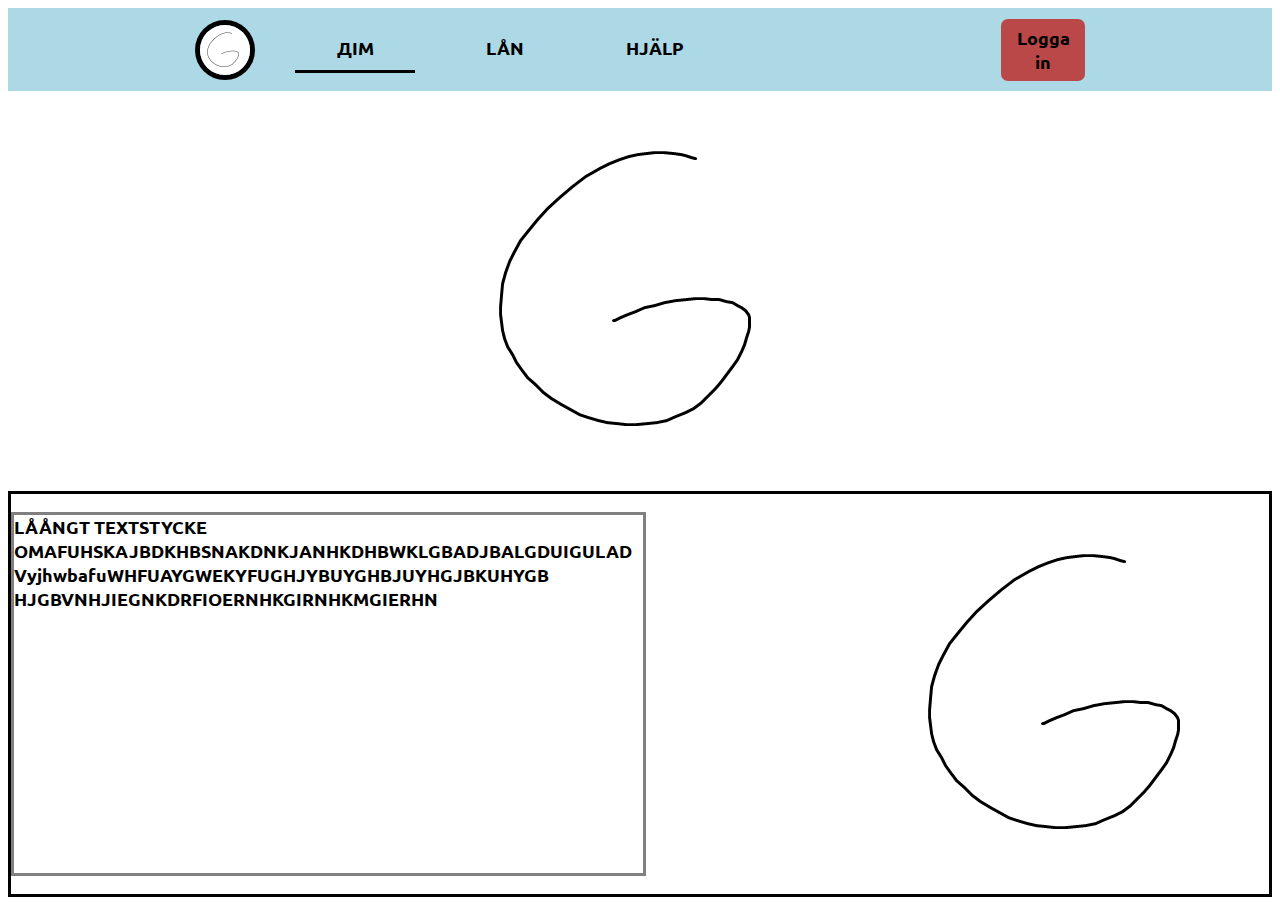
==== index.html @ caf5db82 "Completed the form of the header" ====
<!DOCTYPE html>
<html lang="en">
  <head>
    <meta charset="UTF-8" />
    <meta name="viewport" content="width=device-width, initial-scale=1.0" />
    <title>Document</title>
    <link rel="stylesheet" href="CSS/style.css" />
  </head>
  <body>
    <header>
      <img id="logo-header" src="images/logo.png" alt="Bild på logga" />
      <nav>
        <ul id="nav-ul">
          <li><a class="header-link" id="selected" href="#">ДІМ</a></li>
          <li><a class="header-link" href="#">LÅN</a></li>
          <li><a class="header-link" href="#">HJÄLP</a></li>
        </ul>
        <a id="log-in" href="#">Logga in</a>
      </nav>
    </header>
    <div id="hero"></div>
    <main>
      <section>
        <p>
          LÅÅNGT TEXTSTYCKE OMAFUHSKAJBDKHBSNAKDNKJANHKDHBWKLGBADJBALGDUIGULAD
          VyjhwbafuWHFUAYGWEKYFUGHJYBUYGHBJUYHGJBKUHYGB
          HJGBVNHJIEGNKDRFIOERNHKGIRNHKMGIERHN
        </p>
        <img src="images/logo.png" alt="" />
      </section>
    </main>
    <footer></footer>
  </body>
</html>
---- CSS/style.css ----
@import url("https://fonts.googleapis.com/css2?family=Ubuntu:wght@300&display=swap");

header {
  display: flex;
  align-items: center;
  justify-content: center;
  background-color: lightblue;
  font-family: "Ubuntu", sans-serif;
  font-weight: 600;
  font-size: large;
}

.header-section {
  display: flex;
  align-items: center;
  width: 50%;
}

#logo-header {
  border-radius: 50%;
  height: 50px;
  margin: 10px;
  margin-right: 40px;
  border: 5px black solid;
}

ul {
  list-style: none;
}

nav {
  /* border: 3px solid red; */
  display: flex;
  justify-content: space-between;
  align-items: center;
  width: 100%;
  max-width: 800px;
}

#nav-ul {
  padding: 0;
  display: flex;
  /* justify-content: space-between; */
  /* border: 3px solid yellow; */
  width: 50%;
}

#nav-ul li {
  margin-right: 30px;
  /* width: 50%; */
  /* border: 3px solid black; */
}

.header-link {
  /* background-color: rgb(198, 198, 198); */
  padding: 10px;
  width: 100px;
  text-decoration: none;
  color: black;
  display: block;
  text-align: center;
  /* border-radius: 7px; */
}

#selected {
  /* background-color: rgb(117, 117, 117); */
  border-bottom: 3px solid black;
}

#log-in {
  width: 70px;
  /* border: 3px solid black; */
  margin-left: auto;
  margin-right: 10px;
  padding: 7px;
  text-decoration: none;
  color: black;
  text-align: center;
  background-color: rgb(186, 72, 72);
  border-radius: 7px;
}

#hero {
  background-image: url(../images/logo.png);
  background-repeat: no-repeat;
  background-position: center;
  height: 400px;
}

section {
  font-family: "Ubuntu", sans-serif;
  font-weight: 600;
  font-size: large;
  display: flex;
  justify-content: space-between;
  border: 3px solid black;
}

section p {
  width: 50%;
  text-wrap: pretty;
  border: 3px solid gray;
}
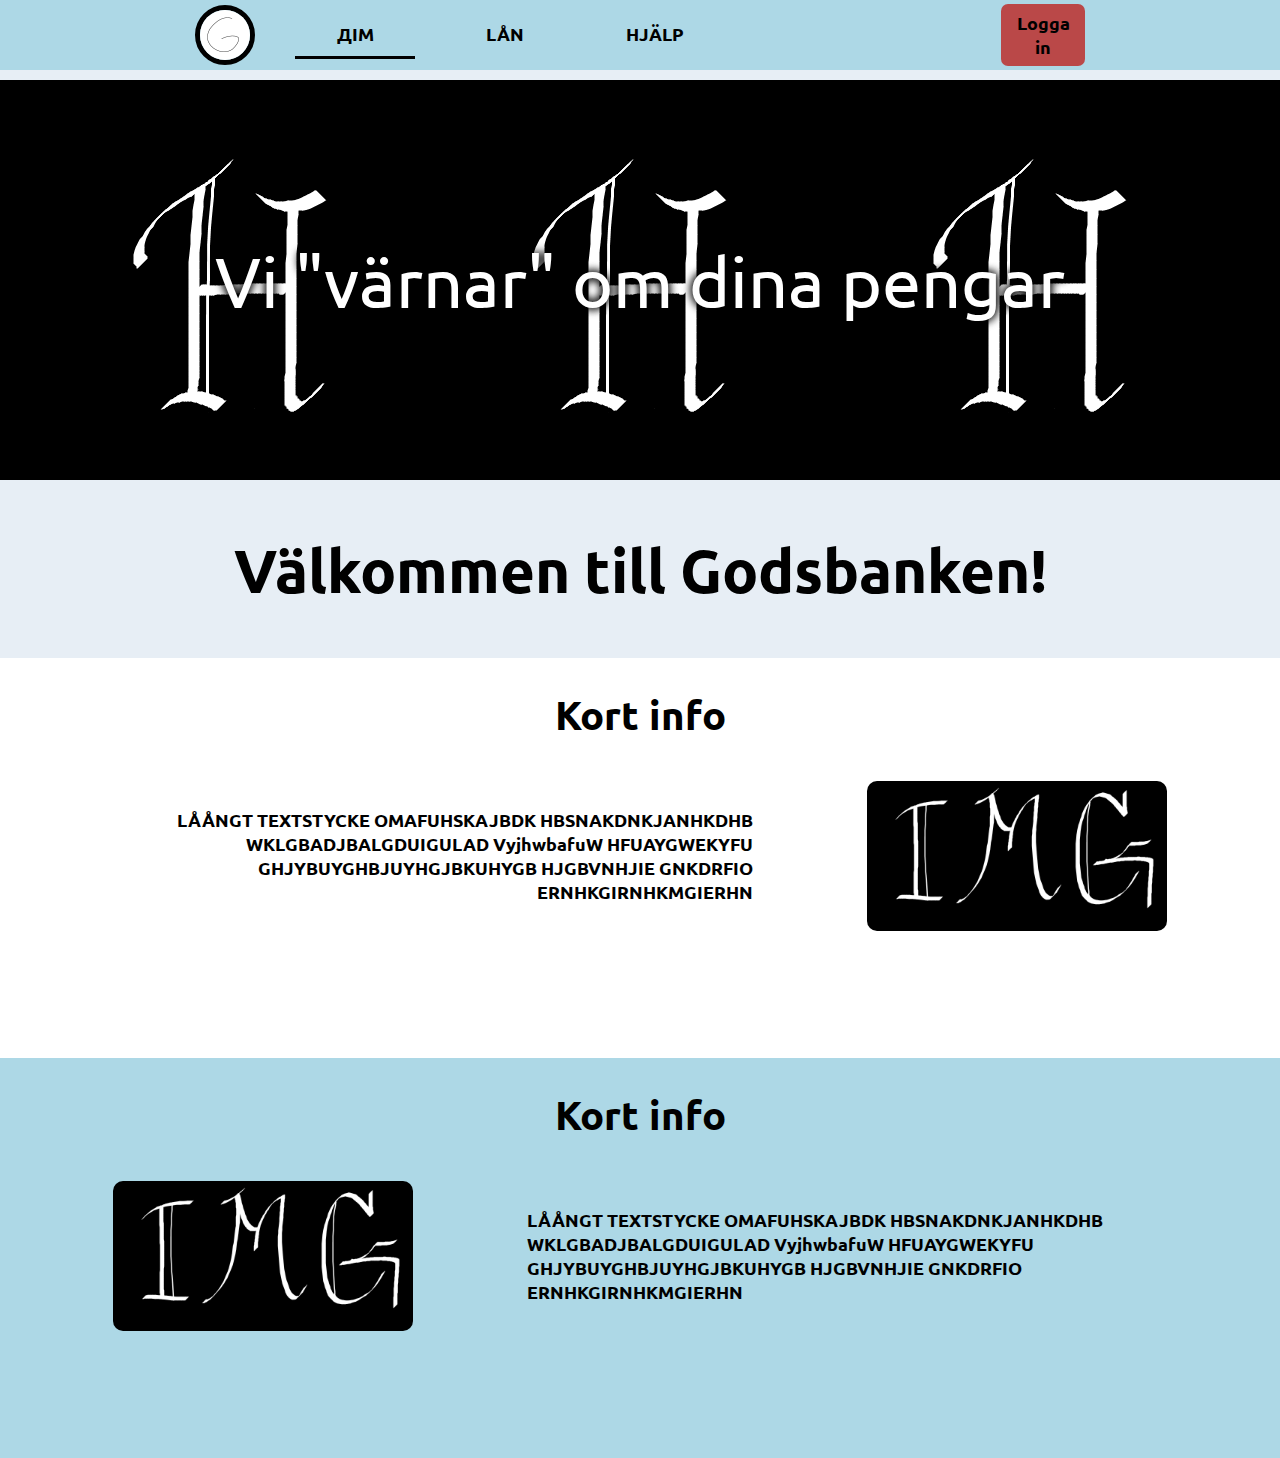
==== commit 1dcde434: "uppdaterade grafik och sektioner" ====
--- a/index.html
+++ b/index.html
@@ -5,8 +5,10 @@
     <meta name="viewport" content="width=device-width, initial-scale=1.0" />
     <title>Document</title>
     <link rel="stylesheet" href="CSS/style.css" />
+    <link rel="icon" type="image/x-icon" href="images/logo.png" />
   </head>
   <body>
+    <!-- <div id="white-space"></div> -->
     <header>
       <img id="logo-header" src="images/logo.png" alt="Bild på logga" />
       <nav>
@@ -18,15 +20,30 @@
         <a id="log-in" href="#">Logga in</a>
       </nav>
     </header>
-    <div id="hero"></div>
+    <div id="hero">Vi "värnar" om dina pengar</div>
     <main>
+      <h1>Välkommen till Godsbanken!</h1>
       <section>
-        <p>
-          LÅÅNGT TEXTSTYCKE OMAFUHSKAJBDKHBSNAKDNKJANHKDHBWKLGBADJBALGDUIGULAD
-          VyjhwbafuWHFUAYGWEKYFUGHJYBUYGHBJUYHGJBKUHYGB
-          HJGBVNHJIEGNKDRFIOERNHKGIRNHKMGIERHN
-        </p>
-        <img src="images/logo.png" alt="" />
+        <h2>Kort info</h2>
+        <div class="section-content">
+          <p class="right-align">
+            LÅÅNGT TEXTSTYCKE OMAFUHSKAJBDK HBSNAKDNKJANHKDHB
+            WKLGBADJBALGDUIGULAD VyjhwbafuW HFUAYGWEKYFU GHJYBUYGHBJUYHGJBKUHYGB
+            HJGBVNHJIE GNKDRFIO ERNHKGIRNHKMGIERHN
+          </p>
+          <img src="images/img.png" class="section-image" alt="" />
+        </div>
+      </section>
+      <section class="section-gray">
+        <h2>Kort info</h2>
+        <div class="section-content">
+          <img src="images/img.png" class="section-image" alt="" />
+          <p class="left-align">
+            LÅÅNGT TEXTSTYCKE OMAFUHSKAJBDK HBSNAKDNKJANHKDHB
+            WKLGBADJBALGDUIGULAD VyjhwbafuW HFUAYGWEKYFU GHJYBUYGHBJUYHGJBKUHYGB
+            HJGBVNHJIE GNKDRFIO ERNHKGIRNHKMGIERHN
+          </p>
+        </div>
       </section>
     </main>
     <footer></footer>
--- a/CSS/style.css
+++ b/CSS/style.css
@@ -1,4 +1,18 @@
 @import url("https://fonts.googleapis.com/css2?family=Ubuntu:wght@300&display=swap");
+
+html {
+  scroll-behavior: smooth;
+}
+
+* {
+  padding: 0;
+  margin: 0;
+}
+
+body {
+  background-color: rgb(231, 238, 245);
+  overflow-x: hidden;
+}
 
 header {
   display: flex;
@@ -6,9 +20,20 @@
   justify-content: center;
   background-color: lightblue;
   font-family: "Ubuntu", sans-serif;
+  /* border-radius: 7px; */
   font-weight: 600;
   font-size: large;
+  position: sticky;
+  top: 0;
+  height: 70px;
 }
+
+/* #white-space {
+  position: sticky;
+  top: 0;
+  background-color: white;
+  height: 10px;
+} */
 
 .header-section {
   display: flex;
@@ -81,23 +106,80 @@
 }
 
 #hero {
-  background-image: url(../images/logo.png);
-  background-repeat: no-repeat;
+  background-image: url(../images/hero2.png);
+  /* width: 98%; */
+  margin: 10px auto;
+  /* background-repeat: no-repeat; */
   background-position: center;
   height: 400px;
+  display: flex;
+  justify-content: center;
+  align-items: center;
+  font-size: 70px;
+  color: white;
+  text-shadow: 0px 0px 10px black, 0px 0px 10px black;
+  font-family: "Ubuntu", sans-serif;
+}
+
+main {
+  margin-top: 50px;
+  width: 100%;
+  font-family: "Ubuntu", sans-serif;
+}
+
+h1 {
+  text-align: center;
+  font-size: 60px;
 }
 
 section {
-  font-family: "Ubuntu", sans-serif;
   font-weight: 600;
   font-size: large;
+  /* display: flex; */
+  /* justify-content: space-between; */
+  /* border: 3px solid black; */
+  margin-top: 50px;
+  margin-bottom: -50px;
+  padding-bottom: 50px;
+  /* width: 100%; */
+  background-color: white;
+  height: 350px;
+}
+
+.section-gray {
+  background-color: lightblue;
+}
+
+h2 {
+  padding-top: 30px;
+  text-align: center;
+  font-size: 40px;
+}
+
+.section-content {
+  margin-top: 40px;
   display: flex;
-  justify-content: space-between;
-  border: 3px solid black;
+  justify-content: space-evenly;
+  /* border: 3px solid black; */
 }
 
 section p {
   width: 50%;
   text-wrap: pretty;
-  border: 3px solid gray;
+  /* border: 3px solid gray; */
+  display: flex;
+  align-items: center;
 }
+
+.right-align {
+  text-align: right;
+}
+
+.left-align {
+  text-align: left;
+}
+
+section img {
+  height: 150px;
+  border-radius: 10px;
+}
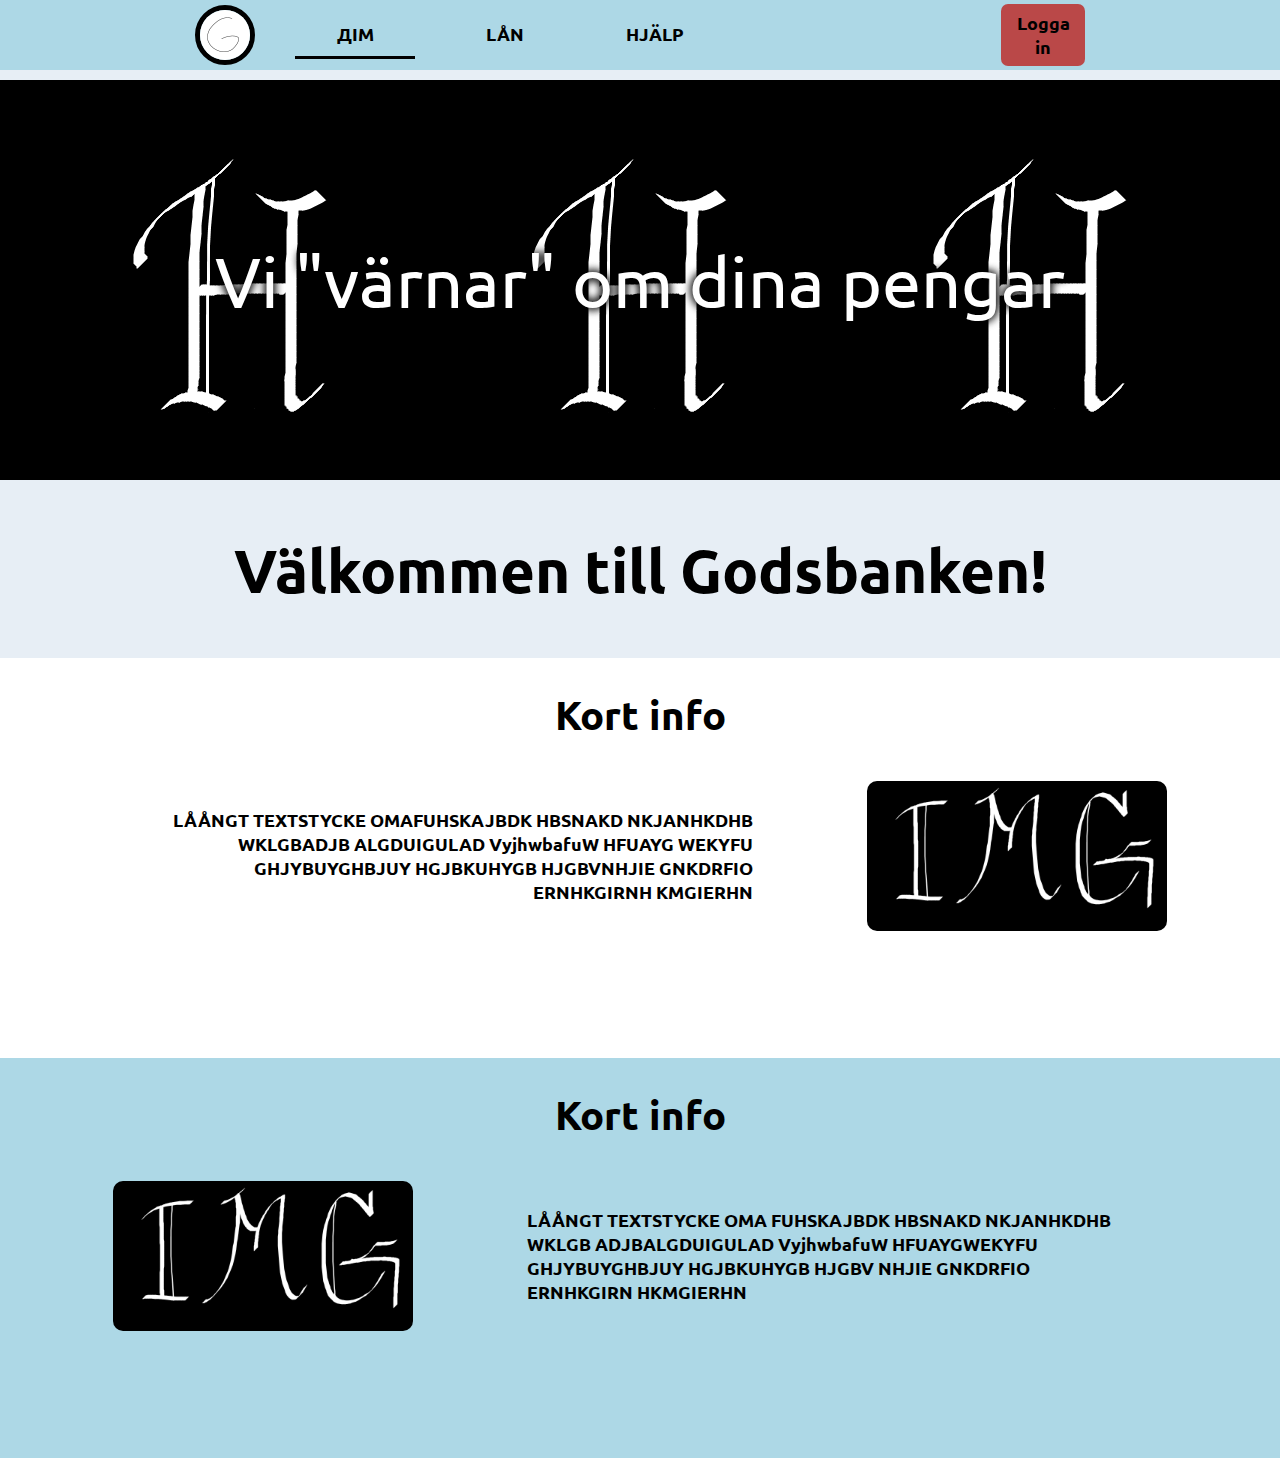
==== commit 76df5e13: "Added header which can easily be re-used by other pages + added responsivness" ====
--- a/index.html
+++ b/index.html
@@ -8,44 +8,35 @@
     <link rel="icon" type="image/x-icon" href="images/logo.png" />
   </head>
   <body>
-    <!-- <div id="white-space"></div> -->
-    <header>
-      <img id="logo-header" src="images/logo.png" alt="Bild på logga" />
-      <nav>
-        <ul id="nav-ul">
-          <li><a class="header-link" id="selected" href="#">ДІМ</a></li>
-          <li><a class="header-link" href="#">LÅN</a></li>
-          <li><a class="header-link" href="#">HJÄLP</a></li>
-        </ul>
-        <a id="log-in" href="#">Logga in</a>
-      </nav>
-    </header>
+    <header id="header"></header>
     <div id="hero">Vi "värnar" om dina pengar</div>
     <main>
       <h1>Välkommen till Godsbanken!</h1>
       <section>
         <h2>Kort info</h2>
-        <div class="section-content">
+        <div class="section-content p-img-order">
           <p class="right-align">
-            LÅÅNGT TEXTSTYCKE OMAFUHSKAJBDK HBSNAKDNKJANHKDHB
-            WKLGBADJBALGDUIGULAD VyjhwbafuW HFUAYGWEKYFU GHJYBUYGHBJUYHGJBKUHYGB
-            HJGBVNHJIE GNKDRFIO ERNHKGIRNHKMGIERHN
+            LÅÅNGT TEXTSTYCKE OMAFUHSKAJBDK HBSNAKD NKJANHKDHB WKLGBADJB
+            ALGDUIGULAD VyjhwbafuW HFUAYG WEKYFU GHJYBUYGHBJUY HGJBKUHYGB
+            HJGBVNHJIE GNKDRFIO ERNHKGIRNH KMGIERHN
           </p>
           <img src="images/img.png" class="section-image" alt="" />
         </div>
       </section>
       <section class="section-gray">
         <h2>Kort info</h2>
-        <div class="section-content">
+        <div class="section-content img-p-order">
           <img src="images/img.png" class="section-image" alt="" />
-          <p class="left-align">
-            LÅÅNGT TEXTSTYCKE OMAFUHSKAJBDK HBSNAKDNKJANHKDHB
-            WKLGBADJBALGDUIGULAD VyjhwbafuW HFUAYGWEKYFU GHJYBUYGHBJUYHGJBKUHYGB
-            HJGBVNHJIE GNKDRFIO ERNHKGIRNHKMGIERHN
+          <p>
+            LÅÅNGT TEXTSTYCKE OMA FUHSKAJBDK HBSNAKD NKJANHKDHB WKLGB
+            ADJBALGDUIGULAD VyjhwbafuW HFUAYGWEKYFU GHJYBUYGHBJUY HGJBKUHYGB
+            HJGBV NHJIE GNKDRFIO ERNHKGIRN HKMGIERHN
           </p>
         </div>
       </section>
     </main>
     <footer></footer>
   </body>
+  <script src="scripts/header.js"></script>
+  <script src="scripts/index.js"></script>
 </html>
--- a/CSS/style.css
+++ b/CSS/style.css
@@ -87,6 +87,11 @@
   /* border-radius: 7px; */
 }
 
+.header-link:hover {
+  background-color: #03074b1c;
+  border-bottom: 3px solid #00000000;
+}
+
 #selected {
   /* background-color: rgb(117, 117, 117); */
   border-bottom: 3px solid black;
@@ -103,6 +108,10 @@
   text-align: center;
   background-color: rgb(186, 72, 72);
   border-radius: 7px;
+}
+
+#log-in:hover {
+  background-color: rgb(166, 52, 52);
 }
 
 #hero {
@@ -119,6 +128,7 @@
   color: white;
   text-shadow: 0px 0px 10px black, 0px 0px 10px black;
   font-family: "Ubuntu", sans-serif;
+  text-align: center;
 }
 
 main {
@@ -175,11 +185,35 @@
   text-align: right;
 }
 
-.left-align {
-  text-align: left;
-}
-
 section img {
   height: 150px;
   border-radius: 10px;
 }
+
+@media screen and (max-width: 700px) {
+  .p-img-order {
+    flex-direction: column-reverse;
+  }
+  .img-p-order {
+    flex-direction: column;
+  }
+  .section-content {
+    justify-content: center;
+    align-items: center;
+  }
+  .section-image {
+    width: 50%;
+    height: auto;
+  }
+  section p {
+    width: 99%;
+    margin-top: 20px;
+    text-align: center;
+  }
+  .right-align {
+    text-align: center;
+  }
+  header {
+    display: none;
+  }
+}
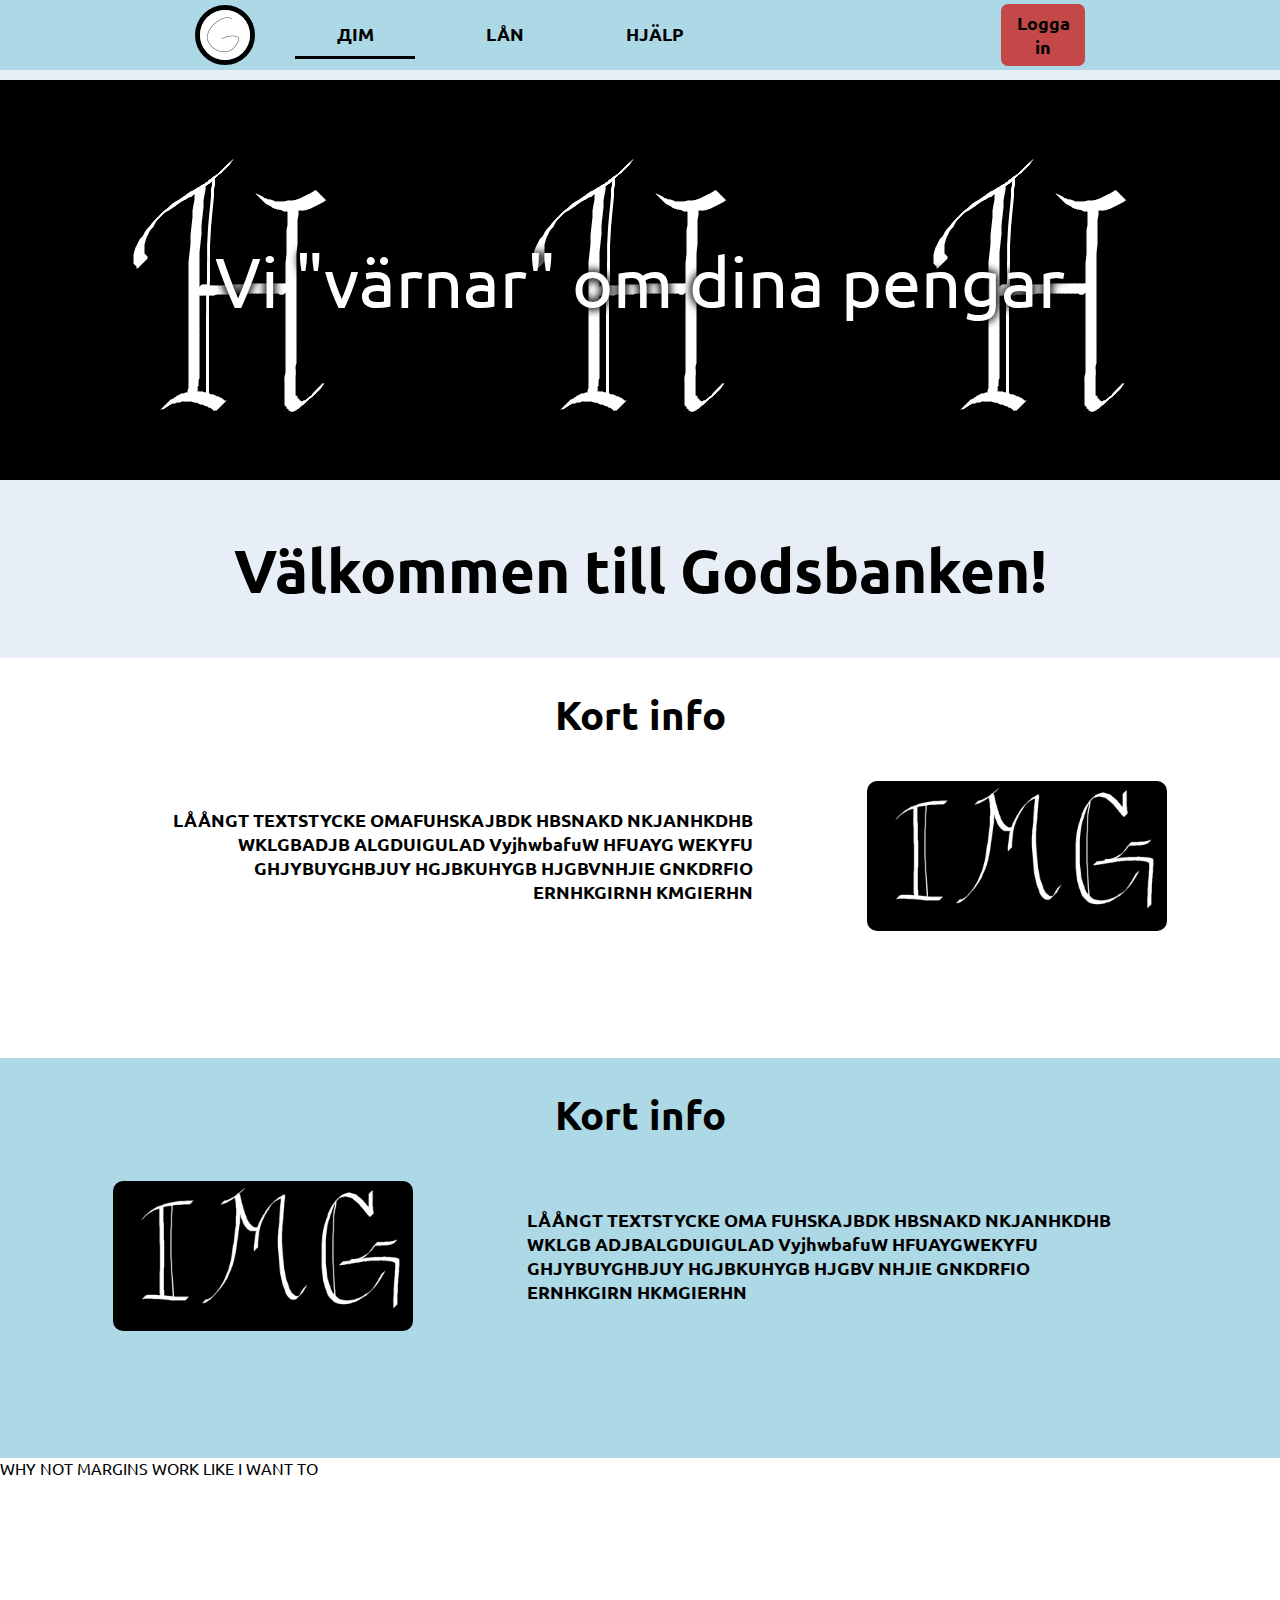
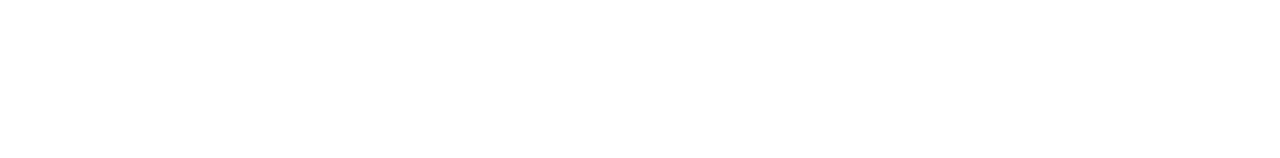
==== commit d5ff0a08: "configure and added footer js and I hate margins" ====
--- a/index.html
+++ b/index.html
@@ -8,7 +8,7 @@
     <link rel="icon" type="image/x-icon" href="images/logo.png" />
   </head>
   <body>
-    <header id="header"></header>
+    <header></header>
     <div id="hero">Vi "värnar" om dina pengar</div>
     <main>
       <h1>Välkommen till Godsbanken!</h1>
@@ -35,8 +35,9 @@
         </div>
       </section>
     </main>
-    <footer></footer>
+    <footer>WHY NOT MARGINS WORK LIKE I WANT TO</footer>
   </body>
   <script src="scripts/header.js"></script>
+  <!-- <script src="scripts/footer.js"></script> -->
   <script src="scripts/index.js"></script>
 </html>
--- a/CSS/style.css
+++ b/CSS/style.css
@@ -12,6 +12,7 @@
 body {
   background-color: rgb(231, 238, 245);
   overflow-x: hidden;
+  font-family: "Ubuntu", sans-serif;
 }
 
 header {
@@ -19,7 +20,6 @@
   align-items: center;
   justify-content: center;
   background-color: lightblue;
-  font-family: "Ubuntu", sans-serif;
   /* border-radius: 7px; */
   font-weight: 600;
   font-size: large;
@@ -84,12 +84,18 @@
   color: black;
   display: block;
   text-align: center;
+  border-bottom: 3px solid #00000000;
   /* border-radius: 7px; */
 }
 
 .header-link:hover {
   background-color: #03074b1c;
-  border-bottom: 3px solid #00000000;
+  /* border-bottom: 3px solid #00000000; */
+}
+
+.header-link.clicked {
+  background-color: #03074b29;
+  /* border-bottom: 3px solid #00000000; */
 }
 
 #selected {
@@ -97,7 +103,7 @@
   border-bottom: 3px solid black;
 }
 
-#log-in {
+#log-in-button {
   width: 70px;
   /* border: 3px solid black; */
   margin-left: auto;
@@ -106,12 +112,16 @@
   text-decoration: none;
   color: black;
   text-align: center;
-  background-color: rgb(186, 72, 72);
+  background-color: rgb(196, 72, 72);
   border-radius: 7px;
 }
 
-#log-in:hover {
-  background-color: rgb(166, 52, 52);
+#log-in-button:hover {
+  background-color: rgb(181, 57, 57);
+}
+
+#log-in-button.clicked {
+  background-color: rgb(171, 47, 47);
 }
 
 #hero {
@@ -127,14 +137,12 @@
   font-size: 70px;
   color: white;
   text-shadow: 0px 0px 10px black, 0px 0px 10px black;
-  font-family: "Ubuntu", sans-serif;
   text-align: center;
 }
 
 main {
   margin-top: 50px;
   width: 100%;
-  font-family: "Ubuntu", sans-serif;
 }
 
 h1 {
@@ -190,6 +198,40 @@
   border-radius: 10px;
 }
 
+#log-in-form {
+  display: flex;
+  flex-direction: column;
+  align-items: center;
+  justify-content: space-evenly;
+  background-color: rgb(231, 238, 245);
+  margin-left: auto;
+  margin-right: auto;
+  width: 280px;
+  height: 400px;
+  margin-top: 100px;
+  padding: 10px;
+  border-radius: 10px;
+}
+
+.log-in-section {
+  display: flex;
+  flex-direction: column;
+  align-items: center;
+  justify-content: space-between;
+  height: 110px;
+}
+
+.log-in-section input {
+  height: 20px;
+}
+
+footer {
+  width: 100%;
+  min-height: 300px;
+  margin-top: 50px;
+  background-color: white;
+}
+
 @media screen and (max-width: 700px) {
   .p-img-order {
     flex-direction: column-reverse;
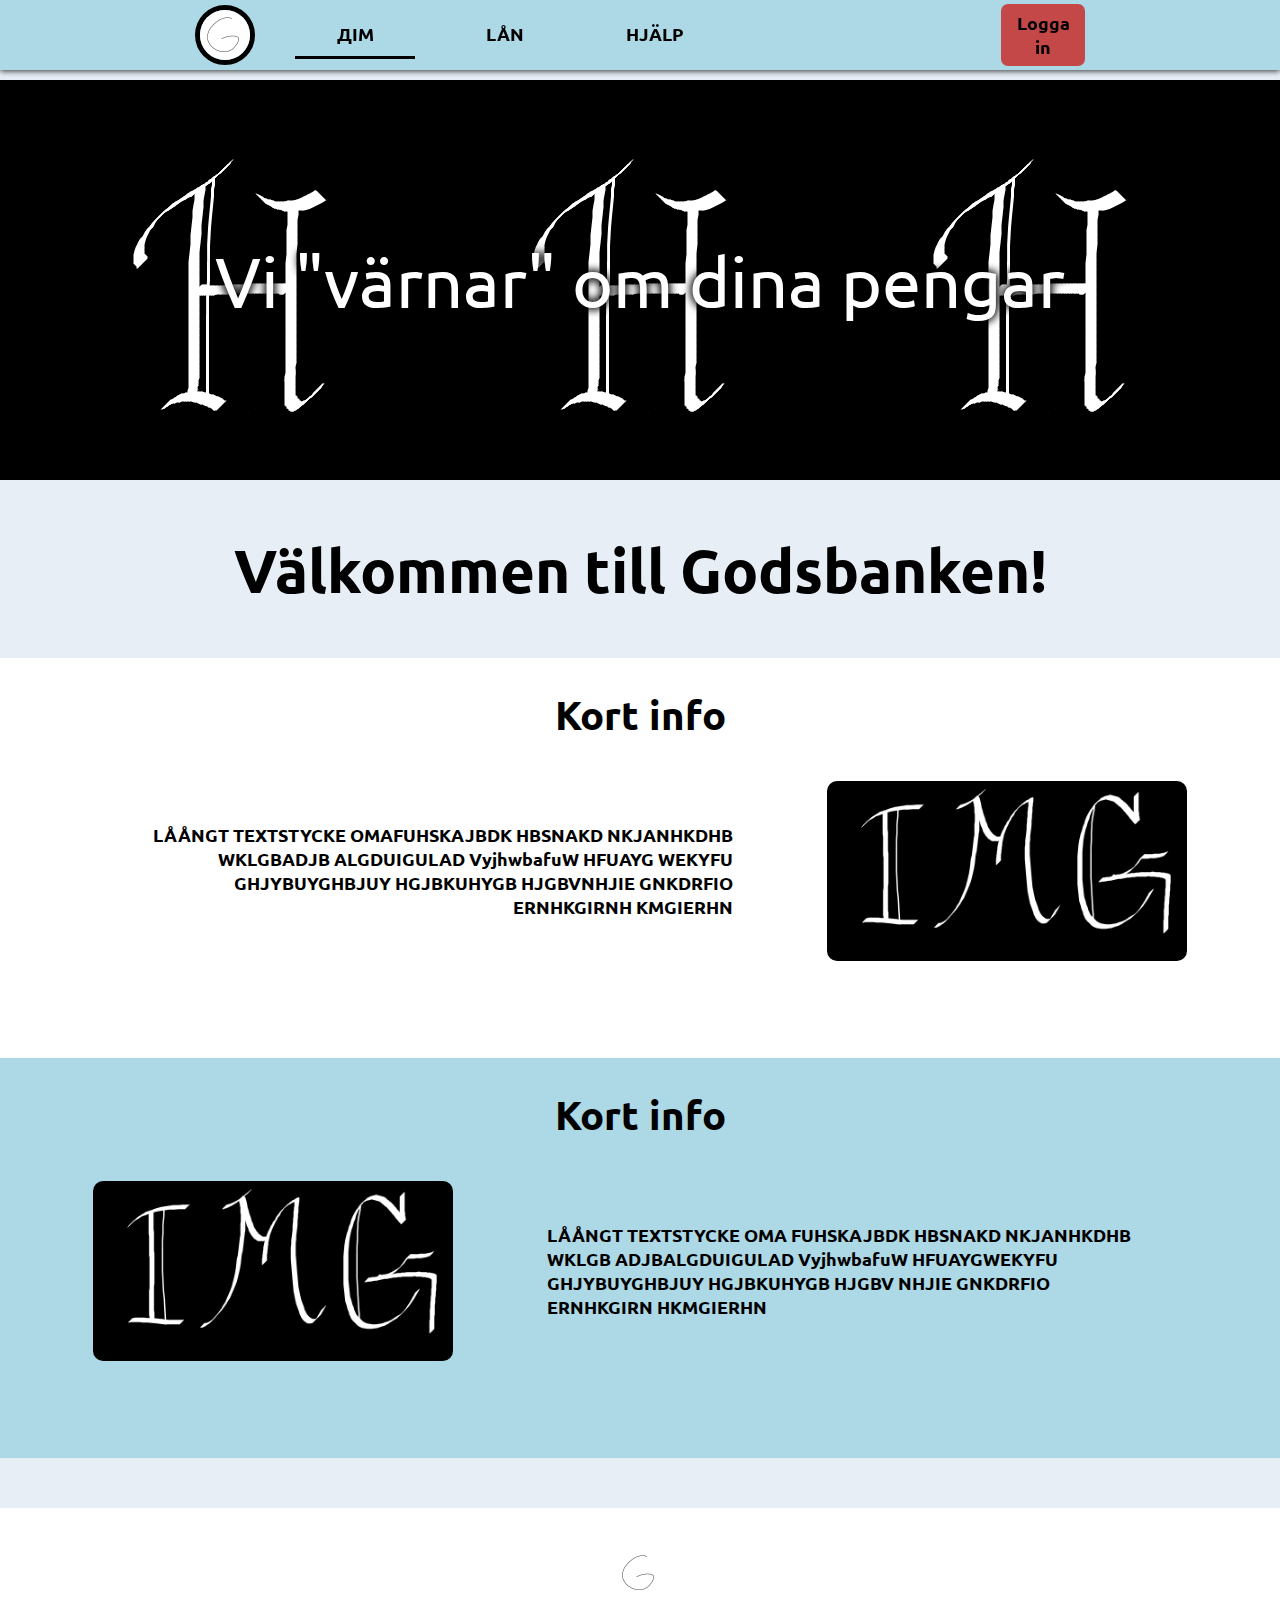
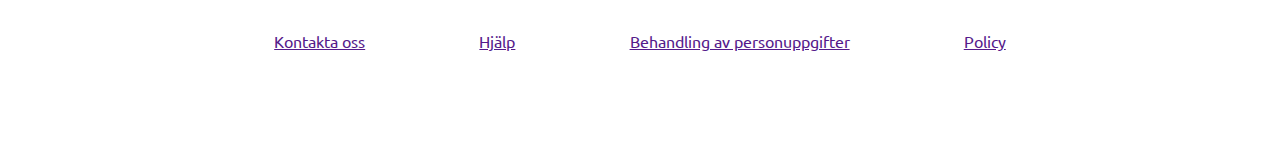
==== commit 51e83f41: "finished footer, added "to top" button and more work on log in" ====
--- a/index.html
+++ b/index.html
@@ -8,6 +8,7 @@
     <link rel="icon" type="image/x-icon" href="images/logo.png" />
   </head>
   <body>
+    <span id="top"></span>
     <header></header>
     <div id="hero">Vi "värnar" om dina pengar</div>
     <main>
@@ -35,9 +36,12 @@
         </div>
       </section>
     </main>
-    <footer>WHY NOT MARGINS WORK LIKE I WANT TO</footer>
+    <a id="to-top" href="#top">
+      <p>Till toppen</p>
+    </a>
+    <footer></footer>
   </body>
   <script src="scripts/header.js"></script>
-  <!-- <script src="scripts/footer.js"></script> -->
+  <script src="scripts/footer.js"></script>
   <script src="scripts/index.js"></script>
 </html>
--- a/CSS/style.css
+++ b/CSS/style.css
@@ -26,6 +26,7 @@
   position: sticky;
   top: 0;
   height: 70px;
+  box-shadow: 0px 1px 6px 0px rgba(0, 0, 0, 0.795);
 }
 
 /* #white-space {
@@ -194,8 +195,13 @@
 }
 
 section img {
-  height: 150px;
+  height: 180px;
   border-radius: 10px;
+}
+
+.log-in-section {
+  padding-top: 1px;
+  height: 500px;
 }
 
 #log-in-form {
@@ -208,12 +214,12 @@
   margin-right: auto;
   width: 280px;
   height: 400px;
-  margin-top: 100px;
+  margin-top: 50px;
   padding: 10px;
   border-radius: 10px;
 }
 
-.log-in-section {
+.log-in-content {
   display: flex;
   flex-direction: column;
   align-items: center;
@@ -221,18 +227,58 @@
   height: 110px;
 }
 
-.log-in-section input {
+.log-in-content input {
   height: 20px;
+}
+
+.input-text {
+  text-align: center;
+}
+
+#to-top {
+  width: 60px;
+  height: 60px;
+  position: fixed;
+  bottom: 10px;
+  right: 10px;
+  background-color: lightblue;
+  box-shadow: 0px 0px 5px 0px black;
+  border-radius: 7px;
+  text-decoration: none;
+  color: black;
+}
+
+#to-top p {
+  position: absolute;
+  top: 50%;
+  left: 50%;
+  transform: translate(-50%, -50%);
+  text-align: center;
 }
 
 footer {
   width: 100%;
-  min-height: 300px;
-  margin-top: 50px;
+  min-height: 200px;
+  margin-top: 100px;
+  padding-top: 40px;
   background-color: white;
-}
-
-@media screen and (max-width: 700px) {
+  display: flex;
+  flex-direction: column;
+  align-items: center;
+}
+
+footer img {
+  height: 50px;
+}
+
+.footer-links {
+  width: 75%;
+  display: flex;
+  justify-content: space-evenly;
+  margin-top: 30px;
+}
+
+@media screen and (max-width: 800px) {
   .p-img-order {
     flex-direction: column-reverse;
   }
@@ -258,4 +304,13 @@
   header {
     display: none;
   }
-}
+  footer {
+    height: 240px;
+  }
+  .footer-links {
+    flex-direction: column;
+    align-items: center;
+    justify-content: space-between;
+    height: 100px;
+  }
+}
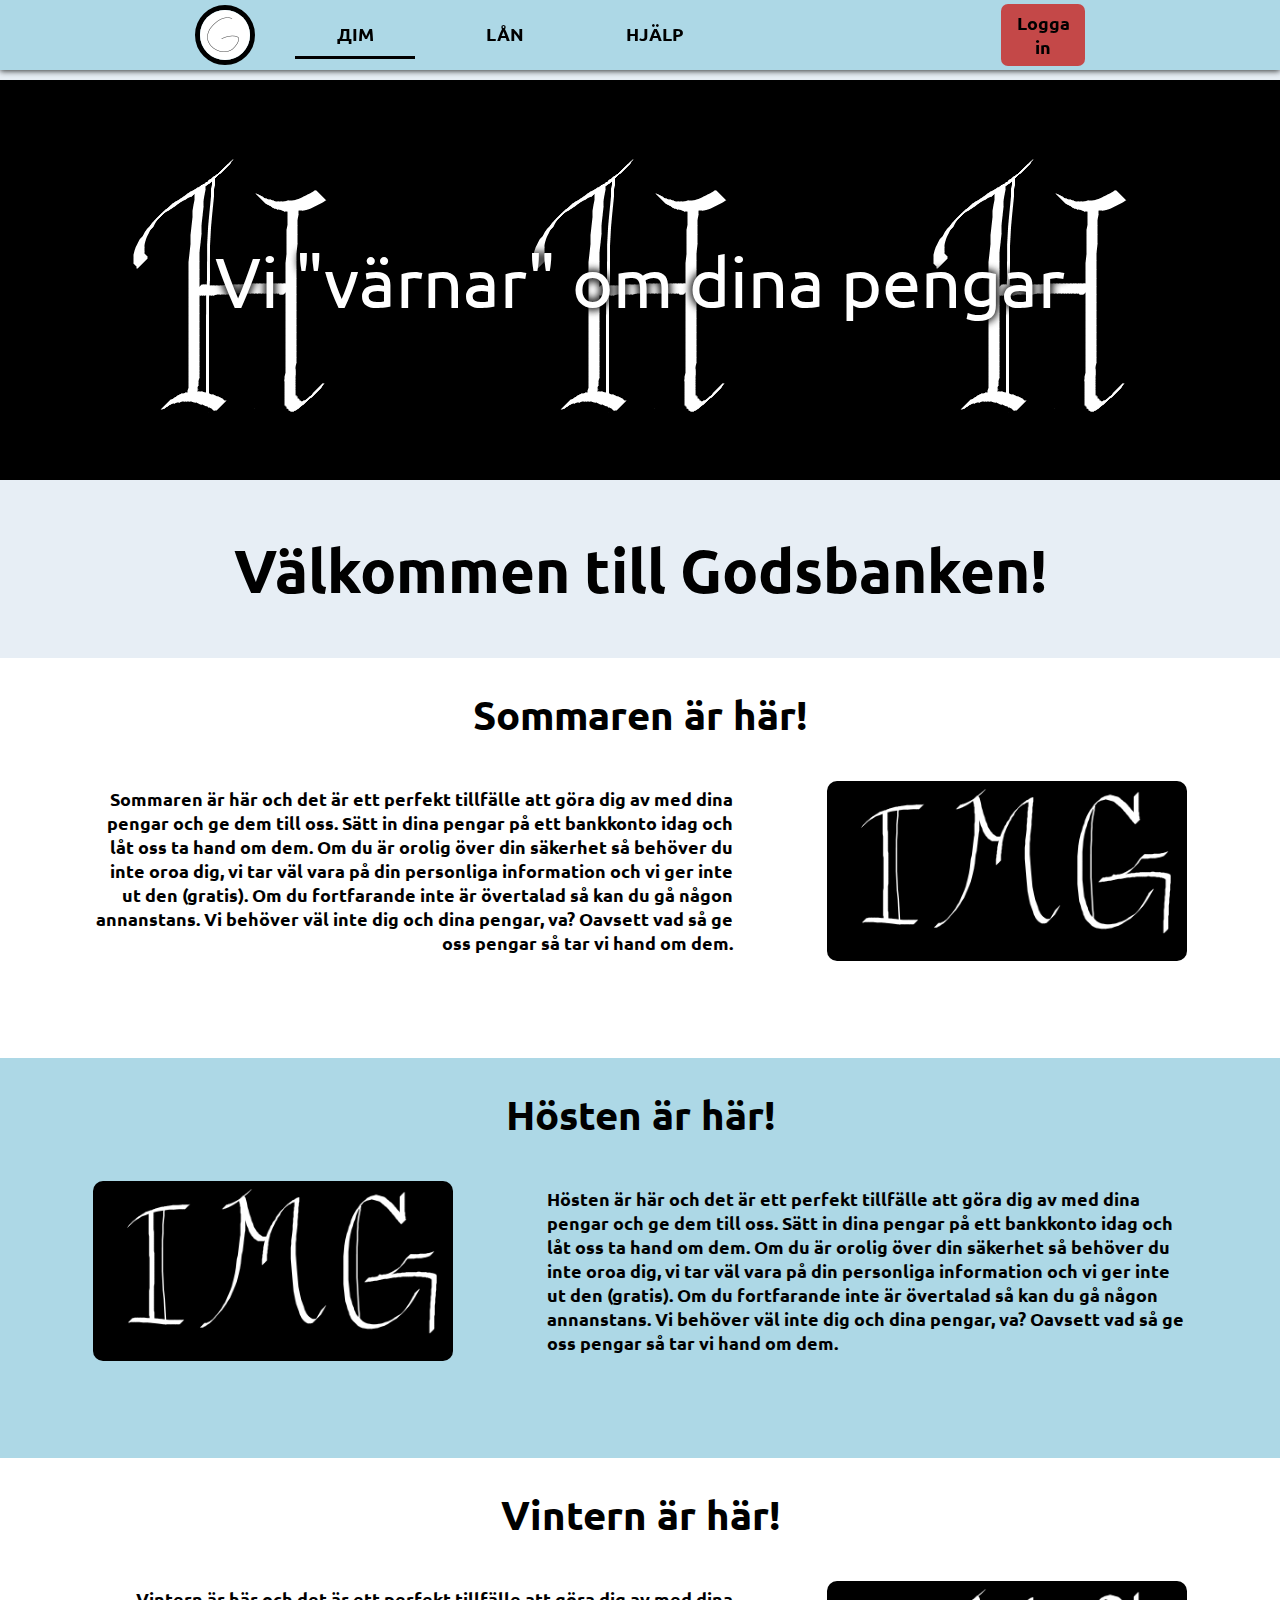
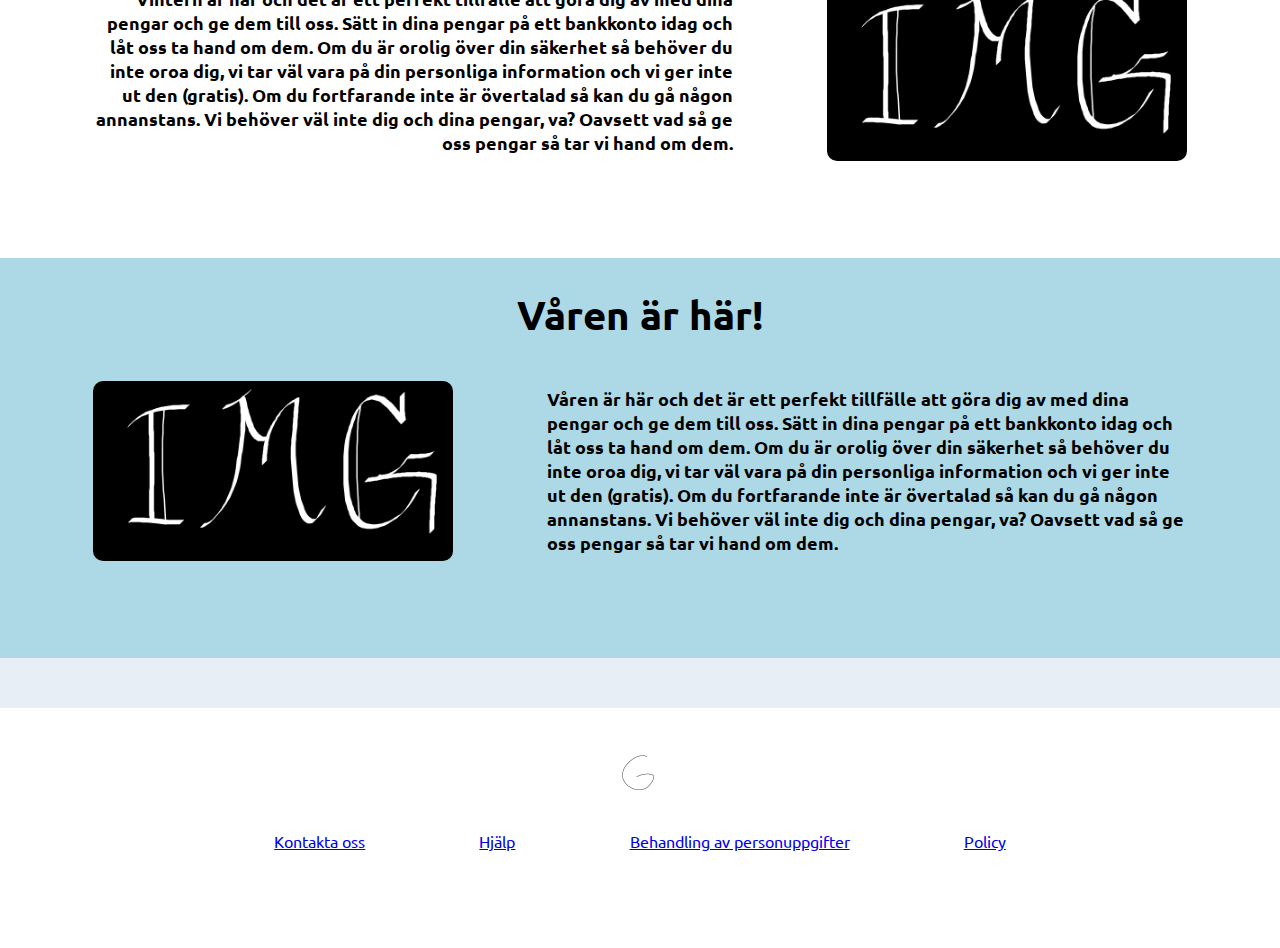
==== commit 64496cb4: "added lots of pages (most are fairly blank) and added a to-do-list in the form of a table" ====
--- a/index.html
+++ b/index.html
@@ -3,7 +3,7 @@
   <head>
     <meta charset="UTF-8" />
     <meta name="viewport" content="width=device-width, initial-scale=1.0" />
-    <title>Document</title>
+    <title>Godsbanken</title>
     <link rel="stylesheet" href="CSS/style.css" />
     <link rel="icon" type="image/x-icon" href="images/logo.png" />
   </head>
@@ -14,24 +14,66 @@
     <main>
       <h1>Välkommen till Godsbanken!</h1>
       <section>
-        <h2>Kort info</h2>
+        <h2>Sommaren är här!</h2>
         <div class="section-content p-img-order">
           <p class="right-align">
-            LÅÅNGT TEXTSTYCKE OMAFUHSKAJBDK HBSNAKD NKJANHKDHB WKLGBADJB
-            ALGDUIGULAD VyjhwbafuW HFUAYG WEKYFU GHJYBUYGHBJUY HGJBKUHYGB
-            HJGBVNHJIE GNKDRFIO ERNHKGIRNH KMGIERHN
+            Sommaren är här och det är ett perfekt tillfälle att göra dig av med
+            dina pengar och ge dem till oss. Sätt in dina pengar på ett
+            bankkonto idag och låt oss ta hand om dem. Om du är orolig över din
+            säkerhet så behöver du inte oroa dig, vi tar väl vara på din
+            personliga information och vi ger inte ut den (gratis). Om du
+            fortfarande inte är övertalad så kan du gå någon annanstans. Vi
+            behöver väl inte dig och dina pengar, va? Oavsett vad så ge oss
+            pengar så tar vi hand om dem.
           </p>
           <img src="images/img.png" class="section-image" alt="" />
         </div>
       </section>
       <section class="section-gray">
-        <h2>Kort info</h2>
+        <h2>Hösten är här!</h2>
         <div class="section-content img-p-order">
           <img src="images/img.png" class="section-image" alt="" />
           <p>
-            LÅÅNGT TEXTSTYCKE OMA FUHSKAJBDK HBSNAKD NKJANHKDHB WKLGB
-            ADJBALGDUIGULAD VyjhwbafuW HFUAYGWEKYFU GHJYBUYGHBJUY HGJBKUHYGB
-            HJGBV NHJIE GNKDRFIO ERNHKGIRN HKMGIERHN
+            Hösten är här och det är ett perfekt tillfälle att göra dig av med
+            dina pengar och ge dem till oss. Sätt in dina pengar på ett
+            bankkonto idag och låt oss ta hand om dem. Om du är orolig över din
+            säkerhet så behöver du inte oroa dig, vi tar väl vara på din
+            personliga information och vi ger inte ut den (gratis). Om du
+            fortfarande inte är övertalad så kan du gå någon annanstans. Vi
+            behöver väl inte dig och dina pengar, va? Oavsett vad så ge oss
+            pengar så tar vi hand om dem.
+          </p>
+        </div>
+      </section>
+      <section>
+        <h2>Vintern är här!</h2>
+        <div class="section-content p-img-order">
+          <p class="right-align">
+            Vintern är här och det är ett perfekt tillfälle att göra dig av med
+            dina pengar och ge dem till oss. Sätt in dina pengar på ett
+            bankkonto idag och låt oss ta hand om dem. Om du är orolig över din
+            säkerhet så behöver du inte oroa dig, vi tar väl vara på din
+            personliga information och vi ger inte ut den (gratis). Om du
+            fortfarande inte är övertalad så kan du gå någon annanstans. Vi
+            behöver väl inte dig och dina pengar, va? Oavsett vad så ge oss
+            pengar så tar vi hand om dem.
+          </p>
+          <img src="images/img.png" class="section-image" alt="" />
+        </div>
+      </section>
+      <section class="section-gray">
+        <h2>Våren är här!</h2>
+        <div class="section-content img-p-order">
+          <img src="images/img.png" class="section-image" alt="" />
+          <p>
+            Våren är här och det är ett perfekt tillfälle att göra dig av med
+            dina pengar och ge dem till oss. Sätt in dina pengar på ett
+            bankkonto idag och låt oss ta hand om dem. Om du är orolig över din
+            säkerhet så behöver du inte oroa dig, vi tar väl vara på din
+            personliga information och vi ger inte ut den (gratis). Om du
+            fortfarande inte är övertalad så kan du gå någon annanstans. Vi
+            behöver väl inte dig och dina pengar, va? Oavsett vad så ge oss
+            pengar så tar vi hand om dem.
           </p>
         </div>
       </section>
--- a/CSS/style.css
+++ b/CSS/style.css
@@ -169,6 +169,17 @@
   background-color: lightblue;
 }
 
+.section-data-hantering {
+  text-align: center;
+  display: flex;
+  justify-content: center;
+}
+
+.div-data-hantering {
+  padding: 50px;
+  width: 60%;
+}
+
 h2 {
   padding-top: 30px;
   text-align: center;
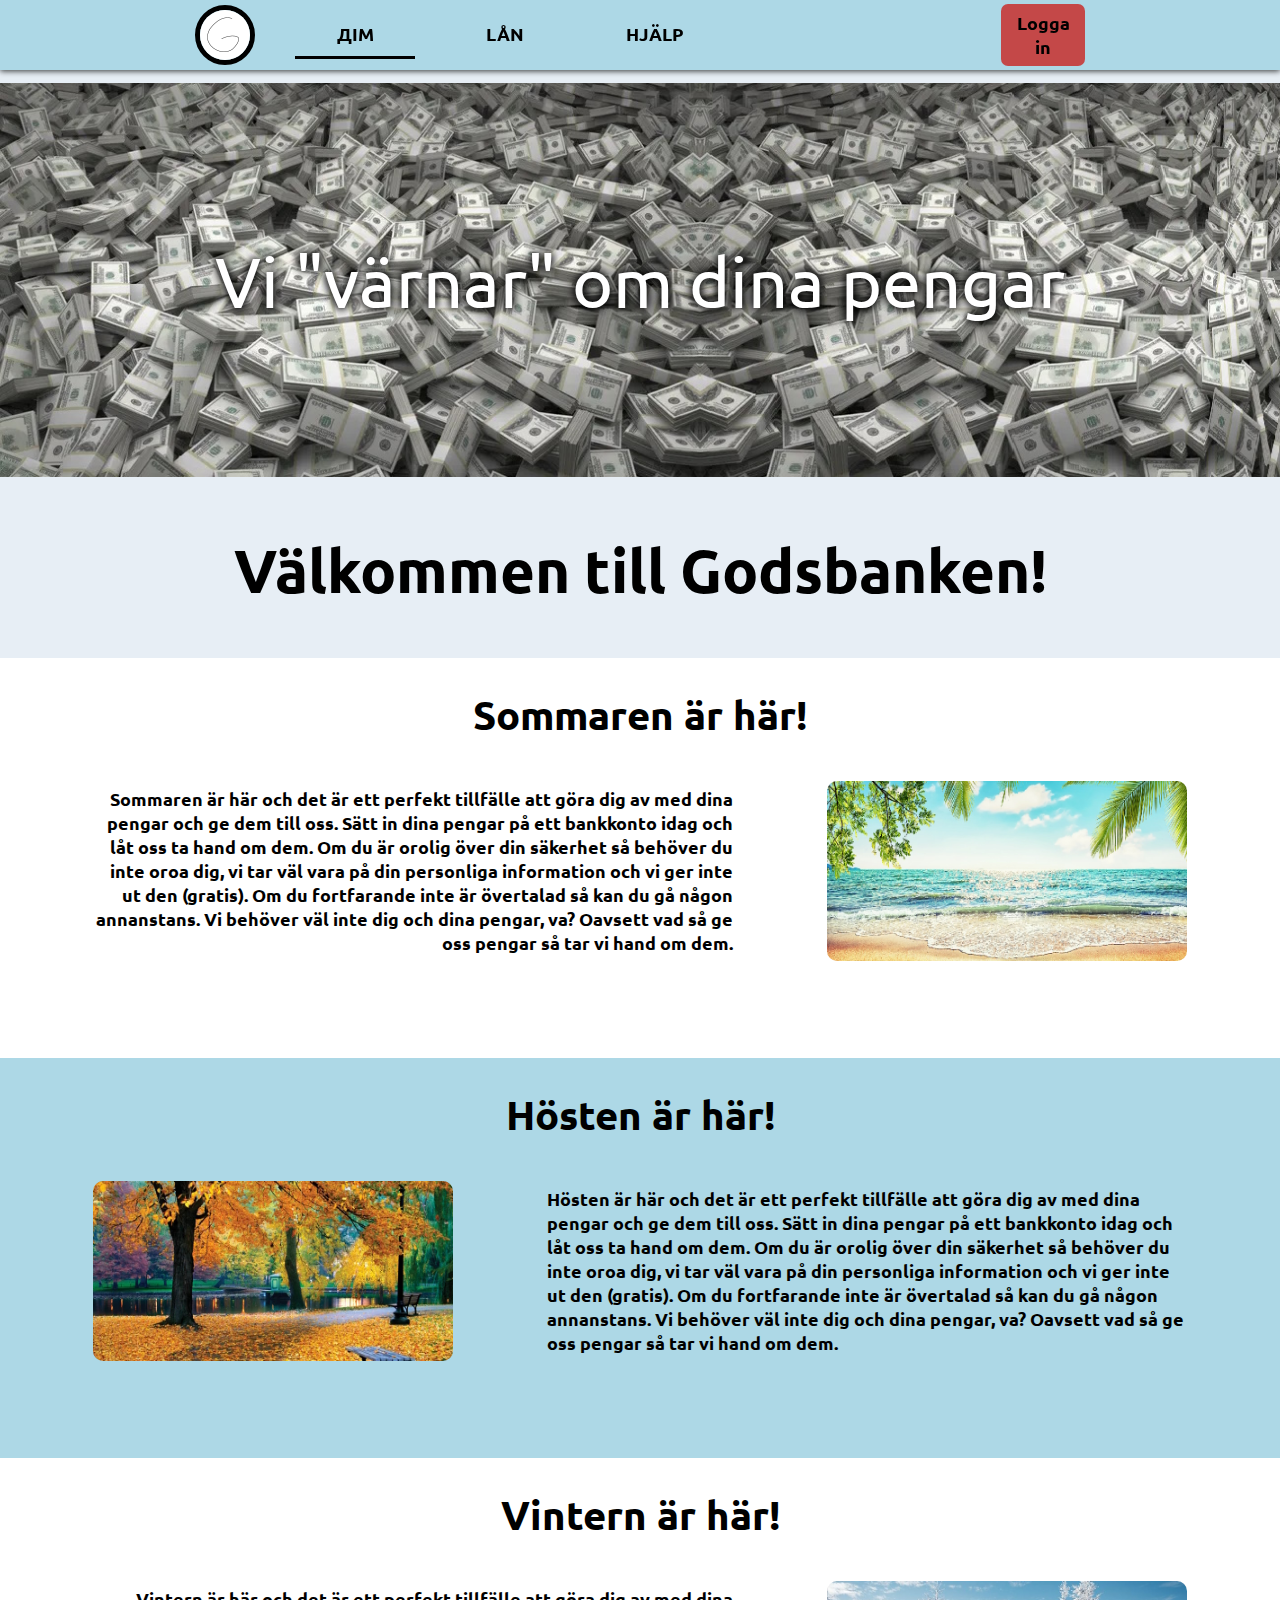
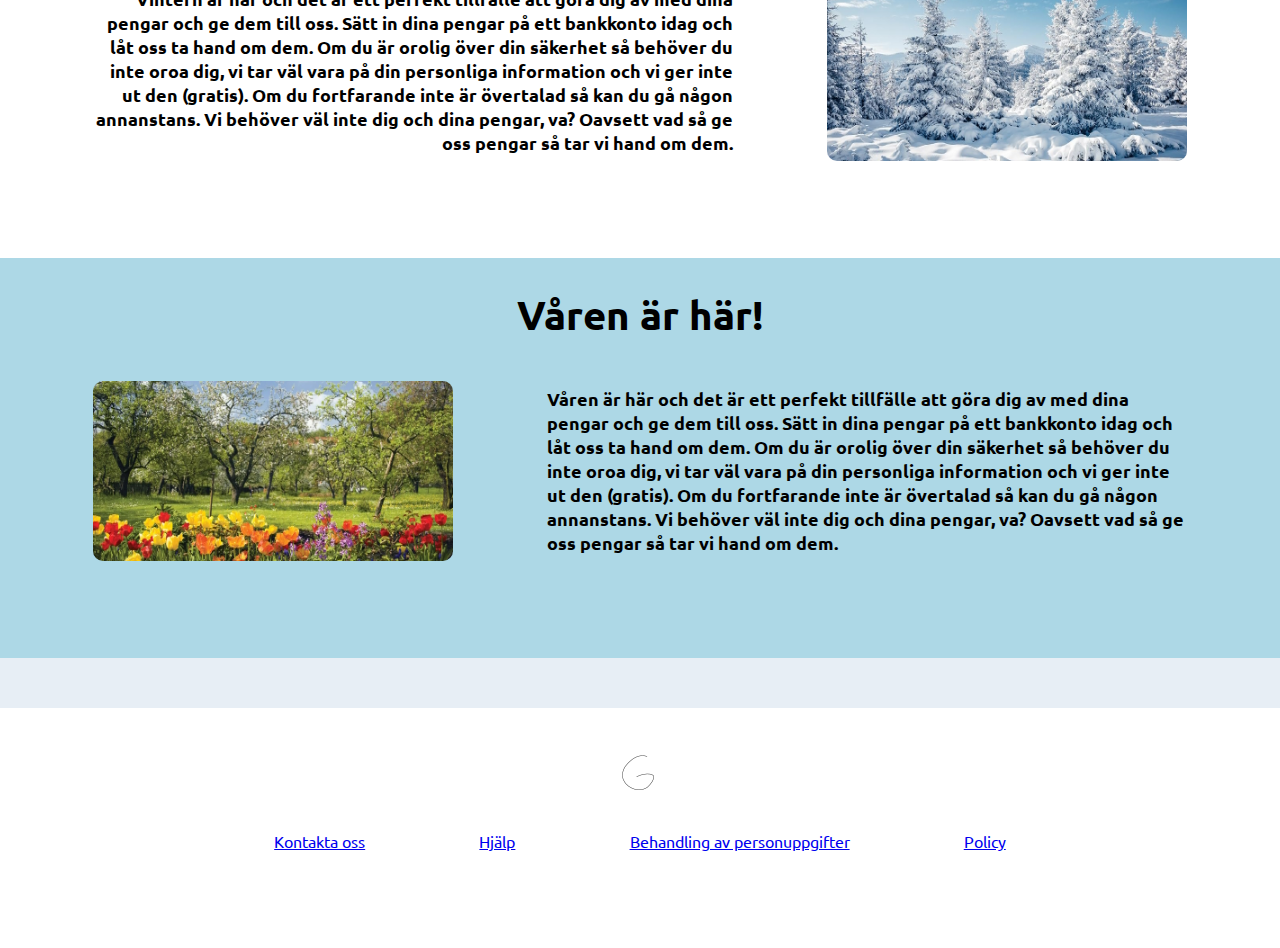
==== commit 8457246f: "Added images" ====
--- a/index.html
+++ b/index.html
@@ -26,13 +26,21 @@
             behöver väl inte dig och dina pengar, va? Oavsett vad så ge oss
             pengar så tar vi hand om dem.
           </p>
-          <img src="images/img.png" class="section-image" alt="" />
+          <img
+            src="images/sommar.jpg"
+            class="section-image"
+            alt="en solig och tropisk strand"
+            loading="lazy" />
         </div>
       </section>
       <section class="section-gray">
         <h2>Hösten är här!</h2>
         <div class="section-content img-p-order">
-          <img src="images/img.png" class="section-image" alt="" />
+          <img
+            src="images/höst.jpg"
+            class="section-image"
+            alt="en sjö omgiven av träd under hösten"
+            loading="lazy" />
           <p>
             Hösten är här och det är ett perfekt tillfälle att göra dig av med
             dina pengar och ge dem till oss. Sätt in dina pengar på ett
@@ -58,13 +66,21 @@
             behöver väl inte dig och dina pengar, va? Oavsett vad så ge oss
             pengar så tar vi hand om dem.
           </p>
-          <img src="images/img.png" class="section-image" alt="" />
+          <img
+            src="images/vinter.jpg"
+            class="section-image"
+            alt="granträd beträdda med snö i ett vinterlandskap"
+            loading="lazy" />
         </div>
       </section>
       <section class="section-gray">
         <h2>Våren är här!</h2>
         <div class="section-content img-p-order">
-          <img src="images/img.png" class="section-image" alt="" />
+          <img
+            src="images/vår.jpg"
+            class="section-image"
+            alt="en grön äng med färgglada blommor i förgrunden"
+            loading="lazy" />
           <p>
             Våren är här och det är ett perfekt tillfälle att göra dig av med
             dina pengar och ge dem till oss. Sätt in dina pengar på ett
--- a/CSS/style.css
+++ b/CSS/style.css
@@ -126,10 +126,11 @@
 }
 
 #hero {
-  background-image: url(../images/hero2.png);
+  background-image: url(../images/hero-money.jpg);
   /* width: 98%; */
   margin: 10px auto;
-  /* background-repeat: no-repeat; */
+  background-repeat: no-repeat;
+  background-size: 100%;
   background-position: center;
   height: 400px;
   display: flex;
@@ -296,6 +297,9 @@
   .img-p-order {
     flex-direction: column;
   }
+  section {
+    padding-bottom: 150px;
+  }
   .section-content {
     justify-content: center;
     align-items: center;
